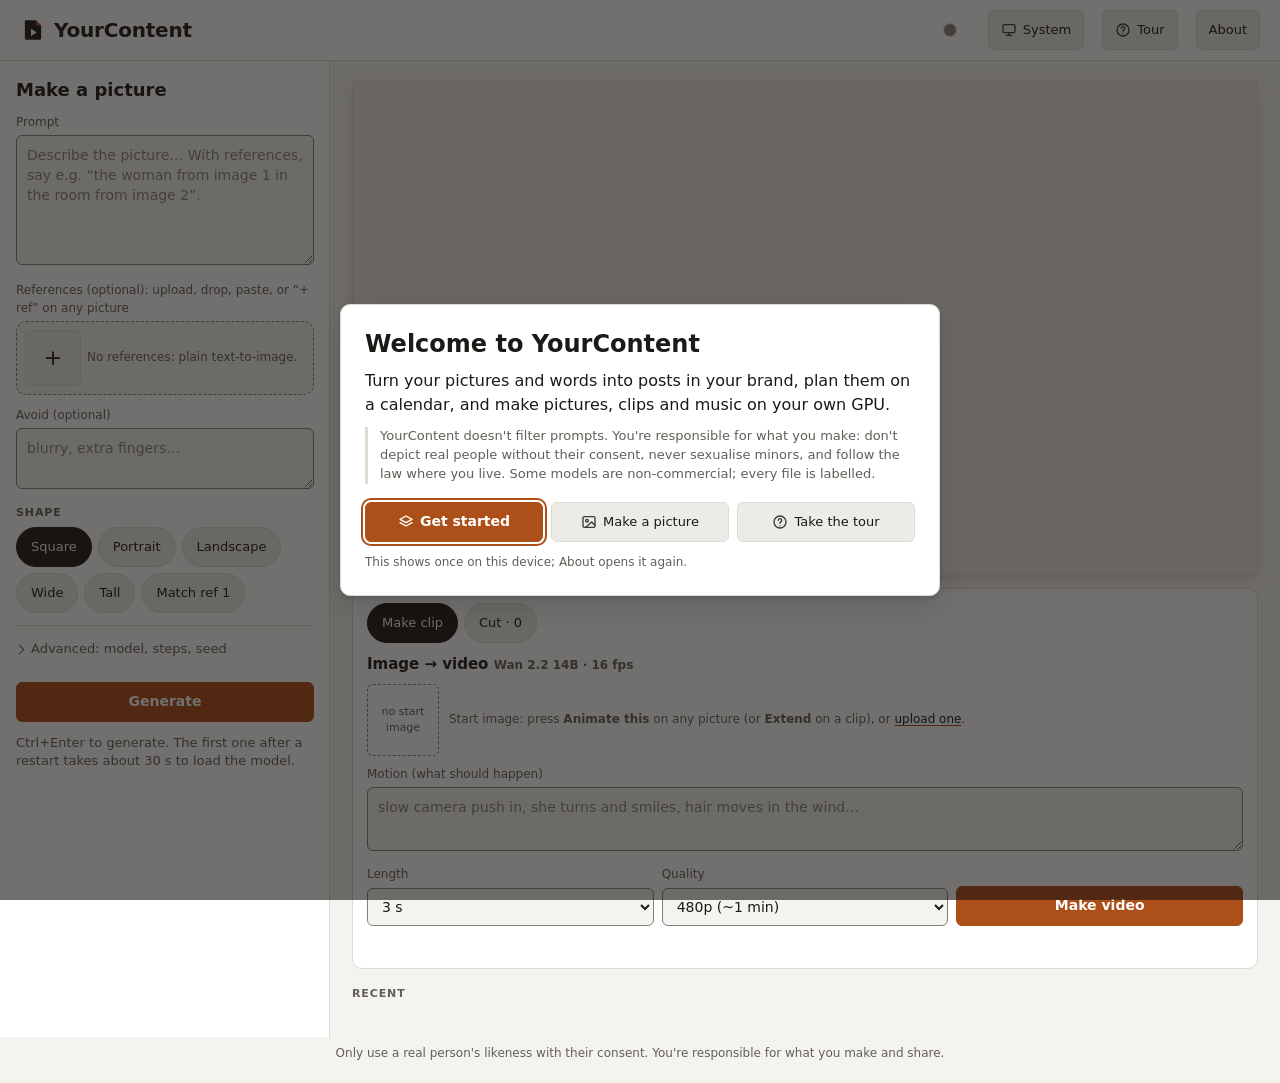
==== static/index.html @ d7f9d82c "YourContent: first public release candidate Make pictures, posts, reels and a content plan on your o" ====
<!doctype html>
<html lang="en"><head><meta charset="utf-8"><meta name="viewport" content="width=device-width,initial-scale=1">
<title>YourContent</title>
<link rel="icon" href="/static/favicon.svg" type="image/svg+xml">
<script src="/static/theme.js"></script><link rel="stylesheet" href="/static/tokens.css"><link rel="stylesheet" href="/static/style.css"><!--ext-css--></head>
<body class="tab-picture card-clip">
<header class="top">
  <h1><svg class="brandmark" viewBox="0 0 64 64" aria-hidden="true"><path class="bm-page" d="M12 8h27l13 13v31a4 4 0 0 1-4 4H16a4 4 0 0 1-4-4z"/><path class="bm-fold" d="M39 8v13h13z"/><path class="bm-play" d="M27 29l14 9-14 9z"/></svg>YourContent</h1>
  <nav class="viewnav" id="viewnav" aria-label="Views" hidden></nav>
  <span class="sp"></span>
  <button class="dot" id="dot" type="button" title="Checking ComfyUI…" aria-label="Checking ComfyUI…"></button>
  <button class="ghost hdr-wide" id="themebtn" data-theme-switch type="button" aria-label="Change theme"><svg class="ic" aria-hidden="true"><use href="/static/icons.svg#system"/></svg><span class="lbltext">System</span></button>
  <button class="ghost hdr-wide" id="tourbtn" type="button"><svg class="ic" aria-hidden="true"><use href="/static/icons.svg#help"/></svg>Tour</button>
  <button class="ghost" id="aboutbtn" type="button">About</button>
</header>

<dialog class="welcome" id="notice" aria-labelledby="welcometitle">
  <h2 id="welcometitle">Welcome to YourContent</h2>
  <p class="welcomelead">Turn your pictures and words into posts in your brand, plan them on a calendar, and make
    pictures, clips and music on your own GPU.</p>
  <p class="welcomenote">YourContent doesn't filter prompts. You're responsible for what you make: don't depict real people without their
    consent, never sexualise minors, and follow the law where you live. Some models are non-commercial; every file is
    labelled.</p>
  <div class="welcomebtns">
    <button id="noticeok" type="button"><svg class="ic" aria-hidden="true"><use href="/static/icons.svg#layers"/></svg><span id="noticeoktext">Make a post</span></button>
    <button class="ghost" id="noticemake" type="button"><svg class="ic" aria-hidden="true"><use href="/static/icons.svg#image"/></svg>Make a picture</button>
    <button class="ghost" id="noticetour" type="button"><svg class="ic" aria-hidden="true"><use href="/static/icons.svg#help"/></svg>Take the tour</button>
  </div>
  <p class="hint">This shows once on this device; About opens it again.</p>
</dialog>

<form class="bar login" id="login" hidden>
  <label for="token">This YourContent needs its access token.</label>
  <input id="token" type="password" autocomplete="current-password">
  <button type="submit">Sign in</button>
  <span class="status" id="loginstatus" role="status"></span>
</form>

<main id="main">
<div class="col colL">
  <section class="side" id="pane-picture" aria-label="Picture">
    <h2 class="sidehead">Make a picture</h2>
    <div><label for="prompt">Prompt</label><textarea id="prompt" placeholder="Describe the picture… With references, say e.g. “the woman from image 1 in the room from image 2”."></textarea></div>
    <div><span class="label">References (optional): upload, drop, paste, or “+ ref” on any picture</span>
      <div class="refs" id="refs"></div><input type="file" id="file" accept="image/png,image/jpeg,image/webp" multiple hidden></div>
    <div><label for="negative">Avoid (optional)</label><textarea id="negative" placeholder="blurry, extra fingers…"></textarea></div>
    <div><span class="lbl" id="sizelbl">Shape</span><div class="chips" id="sizechips" role="group" aria-labelledby="sizelbl"></div>
      <select id="size" hidden>
      <option value="square">Square</option><option value="portrait">Portrait</option><option value="landscape">Landscape</option>
      <option value="wide">Wide</option><option value="tall">Tall</option><option value="match">Match ref 1</option></select></div>
    <details class="adv"><summary>Advanced: model, steps, seed</summary>
      <div class="advbody">
        <div><span class="lbl" id="modellbl">Model</span><div class="chips" id="modelchips" role="group" aria-labelledby="modellbl"></div>
          <select id="model" hidden></select></div>
        <div><span class="lbl" id="seedlbl">Seed</span><div class="chips" id="seedchips" role="group" aria-labelledby="seedlbl"></div>
          <input id="seed" placeholder="a whole number" inputmode="numeric" aria-labelledby="seedlbl" hidden></div>
        <div><label for="steps">Steps</label><input id="steps" type="number" min="4" max="60" value="30" inputmode="numeric"></div>
      </div>
    </details>
    <button id="go" type="button">Generate</button>
    <div id="status" class="status" role="status">Ctrl+Enter to generate. The first one after a restart takes about 30 s to load the model.</div>
  </section>
</div>

<div class="col colR">
  <div class="stage" id="stage"><div class="empty">Your picture shows up here.</div></div>
  <div class="tools" id="tools" hidden>
    <a class="btn ghost" id="dl" href="#"><svg class="ic" aria-hidden="true"><use href="/static/icons.svg#download"/></svg>Download</a>
    <button class="ghost sec" id="useref" type="button"><svg class="ic" aria-hidden="true"><use href="/static/icons.svg#plus"/></svg>Use as reference</button>
    <button class="ghost" id="tovideo" type="button"><svg class="ic" aria-hidden="true"><use href="/static/icons.svg#film"/></svg>Animate this</button>
    <button class="ghost" id="extend" type="button"><svg class="ic" aria-hidden="true"><use href="/static/icons.svg#forward"/></svg>Extend</button>
    <button class="ghost" id="tocut" type="button"><svg class="ic" aria-hidden="true"><use href="/static/icons.svg#cut"/></svg>Add to cut</button>
    <button class="ghost sec" id="info" type="button" title="Details and licence" aria-label="Details and licence">ⓘ</button>
    <span class="sp"></span>
    <button class="ghost danger sec" id="del" type="button"><svg class="ic" aria-hidden="true"><use href="/static/icons.svg#trash"/></svg>Delete forever</button>
    <button class="ghost more" id="toolsmore" type="button" aria-label="More actions" aria-expanded="false">⋯</button>
  </div>
  <div class="status tstatus" id="tstatus" role="status"></div>

  <nav class="ptabs" id="ptabs" aria-label="Sections">
    <button type="button" data-tab="picture">Picture</button>
    <button type="button" data-tab="clip">Clip</button>
    <button type="button" data-tab="cut" id="ptabcut">Cut</button>
  </nav>

  <div class="panel card" id="card">
    <div class="ctabs" role="tablist">
      <button type="button" role="tab" data-tab="clip">Make clip</button>
      <button type="button" role="tab" data-tab="cut" id="ctabcut">Cut</button>
    </div>

    <section class="pane" id="pane-clip" aria-label="Make clip">
      <h2>Image → video <span class="hint">Wan 2.2 14B · 16 fps</span></h2>
      <div class="vstart"><div id="vthumb"><div class="none">no start<br>image</div></div>
        <div class="hint" id="vhint">Start image: press <b>Animate this</b> on any picture (or <b>Extend</b> on a clip), or
          <a href="#" id="vupload" class="accent">upload one</a>.<input type="file" id="vfile" accept="image/png,image/jpeg,image/webp" hidden></div></div>
      <div><label for="vprompt">Motion (what should happen)</label><textarea id="vprompt" placeholder="slow camera push in, she turns and smiles, hair moves in the wind…"></textarea></div>
      <div class="vgrid">
        <div><label for="vsecs">Length</label><select id="vsecs"><option value="3">3 s</option><option value="5">5 s</option></select></div>
        <div><label for="vq">Quality</label><select id="vq"><option value="480p">480p (~1 min)</option><option value="720p">720p (slower)</option></select></div>
        <button id="vgo" type="button">Make video</button>
      </div>
      <div id="vstatus" class="status" role="status"></div>
    </section>

    <section class="pane" id="pane-cut" aria-label="Cut">
      <div class="prow">
        <input id="pname" maxlength="80" aria-label="Cut name" placeholder="Untitled cut">
        <button class="ghost tiny" id="pmenubtn" type="button" aria-label="Cuts menu" aria-expanded="false">▾</button>
        <span class="hint" id="psave"></span>
        <button class="link" id="preload" type="button" hidden>Reload newer</button>
        <button class="link" id="pretry" type="button" hidden>Retry</button>
        <span class="sp"></span>
        <b id="ptotal"></b>
      </div>
      <div class="menu" id="pmenu" hidden>
        <div id="plist"></div>
        <button class="ghost" id="pnew" type="button">New cut</button>
        <button class="ghost danger" id="pdel" type="button">Delete cut</button>
      </div>

      <div class="cutstrip" id="cutstrip" aria-label="Cut items"></div>
      <div class="hint" id="cutempty">Pick something in Recent and press <b>Add to cut</b>, or drag it here.</div>

      <div class="editor" id="editor" hidden>
        <div id="eclip">
          <div class="erow"><label for="ein">In</label><input id="ein" type="range" min="0" max="1" step="1" value="0"></div>
          <div class="erow"><label for="eout">Out</label><input id="eout" type="range" min="1" max="2" step="1" value="2"></div>
          <div class="readout" id="ereadout"></div>
          <div class="hint" id="esound" hidden>Clip sound is not used.</div>
        </div>
        <div id="estill" class="erow"><label for="edur">Show for</label><input id="edur" type="number" min="0.5" max="30" step="0.5" value="2.5" inputmode="decimal"><span>s</span></div>
        <div class="hint" id="emissing" hidden>This file is gone. The cut shows black for the same length.</div>
        <div class="ebtns">
          <button class="ghost" id="eleft" type="button" aria-label="Move earlier">◀</button>
          <button class="ghost" id="eright" type="button" aria-label="Move later">▶</button>
          <span class="sp"></span>
          <button class="ghost danger" id="eremove" type="button">Remove</button>
        </div>
      </div>

      <div class="music">
        <div class="mrow"><label for="msel">Music</label><select id="msel"></select>
          <input type="file" id="mfile" accept="audio/mpeg,audio/wav,audio/x-wav,audio/mp4,audio/x-m4a,.mp3,.wav,.m4a" hidden></div>
        <details id="madjust" hidden><summary>Adjust</summary>
          <div class="grid2">
            <div><label for="mvol">Volume <output id="mvolout">100%</output></label><input id="mvol" type="range" min="5" max="100" step="5" value="100">
              <span class="hint">100% = standard loudness</span></div>
            <div><label for="moff">Start (s)</label><input id="moff" type="number" min="-600" max="600" step="0.5" value="0" inputmode="decimal">
              <span class="hint">+5 skips the intro, −2 starts the song 2 s in</span></div>
            <div><label for="mfin">Fade in (s)</label><input id="mfin" type="number" min="0" max="10" step="0.5" value="0.5" inputmode="decimal"></div>
            <div><label for="mfout">Fade out (s)</label><input id="mfout" type="number" min="0" max="10" step="0.5" value="1.5" inputmode="decimal"></div>
          </div>
        </details>
        <div class="mmake" id="mmake" hidden>
          <div><label for="mtags">Style</label><input id="mtags" maxlength="1000" placeholder="warm lo-fi hip hop, mellow piano"></div>
          <details><summary>Lyrics (optional)</summary>
            <textarea id="mlyrics" maxlength="4000" placeholder="Leave empty for an instrumental."></textarea></details>
          <div class="grid2">
            <div><label for="mbpm">BPM</label><input id="mbpm" type="number" min="10" max="300" value="120" inputmode="numeric"></div>
            <div><label for="msecs">Length (s)</label><input id="msecs" type="number" min="5" max="240" step="1" inputmode="decimal"></div>
          </div>
          <div class="ebtns"><button id="mgo" type="button">Make music</button><button class="ghost" id="mclose" type="button">Close</button></div>
          <div class="hint" id="mreason"></div>
        </div>
        <div class="hint" id="mlonger" hidden><span id="mlongertext"></span> · <button class="link" id="mlongerbtn" type="button">Make a longer one</button></div>
        <div id="mstatus" class="status" role="status"></div>
      </div>

      <div class="xrow">
        <select id="xshape" aria-label="Shape"></select>
        <button class="ghost" id="xpreview" type="button"><svg class="ic" aria-hidden="true"><use href="/static/icons.svg#play"/></svg>Preview</button>
        <button id="xexport" type="button">Export</button>
      </div>
      <details id="xmore"><summary>More</summary>
        <div class="grid3">
          <div><label for="xfit">Fit</label><select id="xfit"><option value="auto">Auto</option><option value="fill">Fill &amp; crop</option><option value="blur">Blurred background</option></select></div>
          <div><label for="xfps">FPS</label><select id="xfps"><option value="24">24</option><option value="30">30</option></select>
            <span class="hint">24 is smoother for Wan clips</span></div>
          <div><label for="xfade">Crossfade length</label><select id="xfade"><option value="0.25">0.25 s</option><option value="0.5">0.5 s</option><option value="1">1 s</option></select></div>
        </div>
      </details>
      <div class="lic" id="xlic" hidden><span id="xlictext"></span> <button class="ghost tiny" id="xlici" type="button" aria-label="Why">ⓘ</button></div>
      <div class="warn" id="xwarn" hidden></div>
      <div id="xstatus" class="status" role="status"></div>
    </section>
  </div>
  <section class="recentbox" id="recentbox" aria-label="Recent">
    <span class="lbl">Recent</span><div class="strip" id="strip"></div>
  </section>
</div>
</main>

<section class="view vfull" id="view-posts" aria-label="Posts" hidden><h2 class="sr">Posts</h2><div data-mod="MediaLabPosts"></div>
  <div class="vpanel vcraft" data-mlp-canvas><h3>Photo and video recipes</h3><div data-mod="MediaLabCraft"></div></div>
</section>
<section class="view" id="view-calendar" aria-label="Calendar" hidden><h2>Calendar</h2><div class="viewbody"></div></section>
<section class="view" id="view-connect" aria-label="Connect" hidden><h2>Connect</h2>
  <div class="vpanels">
    <div class="vpanel"><div data-mod="MediaLabGoogle"></div></div>
    <div class="vpanel"><h3>Your AI agent</h3><div data-mod="MediaLabAgents"></div></div>
  </div>
</section>

<footer class="foot">Only use a real person's likeness with their consent. You're responsible for what you make and share.</footer>

<dialog id="about">
  <h2>About YourContent</h2>
  <p>YourContent doesn't filter prompts. You're responsible for what you make: don't depict real people without their
    consent, never sexualise minors, and follow the law where you live. Some models are non-commercial; every file is
    labelled.</p>
  <table class="lictable">
    <thead><tr><th>Part</th><th>Licence</th></tr></thead>
    <tbody>
      <tr><td>YourContent</td><td>PolyForm Small Business 1.0.0: free for people and companies under 100 staff and $1M revenue</td></tr>
      <tr><td>Qwen-Image 2.1 (pictures)</td><td>Non-commercial research</td></tr>
      <tr><td>Wan 2.2, lightx2v, umt5 (clips)</td><td>Apache-2.0</td></tr>
      <tr><td>ACE-Step 1.5 (music)</td><td>Apache-2.0 / MIT, outputs commercial OK</td></tr>
    </tbody>
  </table>
  <h3>Status</h3>
  <ul class="feat" id="feat"></ul>
  <p class="hint" id="version"></p>
  <div class="ebtns"><button class="ghost" id="recheck" type="button">Check again</button>
    <button class="ghost" id="welcomeagain" type="button">Welcome screen</button>
    <button class="ghost" id="abouttour" type="button"><svg class="ic" aria-hidden="true"><use href="/static/icons.svg#help"/></svg>Tour</button>
    <button class="ghost" data-theme-switch type="button" aria-label="Change theme"><svg class="ic" aria-hidden="true"><use href="/static/icons.svg#system"/></svg><span class="lbltext">System</span></button>
    <span class="sp"></span>
    <button id="aboutclose" type="button">Close</button></div>
</dialog>

<dialog id="infodlg">
  <h2 id="infotitle">Details</h2>
  <div id="infobody"></div>
  <div class="ebtns"><span class="sp"></span><button id="infoclose" type="button">Close</button></div>
</dialog>

<dialog id="picker">
  <h2>Add to the cut</h2>
  <div class="strip pick" id="pickstrip"></div>
  <div class="ebtns">
    <button class="ghost" id="pickup" type="button">Upload…</button>
    <input type="file" id="pickfile" accept="image/png,image/jpeg,image/webp,video/mp4,video/quicktime,video/webm" hidden>
    <span class="sp"></span><button id="pickclose" type="button">Close</button></div>
  <div class="status" id="pickstatus" role="status"></div>
</dialog>

<script src="/static/app.js"></script><!--ext-js--></body></html>
---- static/tokens.css ----
/* Design tokens, loaded before every other stylesheet. Light warm paper first; the system dark setting switches to
   the dark set, and <html data-theme="light|dark"> overrides the system either way. Every text pair is at least
   4.5:1 and every control edge (--edge) at least 3:1 against the surfaces it sits on, in both themes.
   The accent is for the primary action and focus only; a chosen chip is shown inverted (--text on --bg). */
@font-face{font-family:"Inter";font-style:normal;font-weight:100 900;font-display:swap;src:url(/static/fonts/Inter_opsz_wght.ttf) format("truetype")}
@font-face{font-family:"Space Grotesk";font-style:normal;font-weight:300 700;font-display:swap;src:url(/static/fonts/SpaceGrotesk_wght.ttf) format("truetype")}
@font-face{font-family:"JetBrains Mono";font-style:normal;font-weight:100 800;font-display:swap;src:url(/static/fonts/JetBrainsMono_wght.ttf) format("truetype")}

:root{
  color-scheme:light;
  --bg:#f4f3ef;--panel:#ffffff;--chip:#ecebe6;--line:#dedbd3;--edge:#857f75;
  --text:#1b1a17;--dim:#625f58;
  --accent:#ad4f19;--on-accent:#ffffff;--accent-soft:#f6e6da;
  --ok:#1f7a45;--warn:#9a5b00;--amber:#9a5b00;--danger:#b42318;
  --hover:#e4e2db;--sunk:#e9e7e1;--scrim:rgba(20,18,15,.6);--zoom:rgba(10,10,10,.85);
  --badge:rgba(0,0,0,.72);--on-badge:#ffffff;
  --shadow:0 1px 2px rgba(0,0,0,.08),0 6px 18px rgba(0,0,0,.08);
  --shadow-lift:0 2px 4px rgba(0,0,0,.1),0 10px 26px rgba(0,0,0,.12);
  --font-ui:"Inter",system-ui,-apple-system,"Segoe UI",sans-serif;
  --font-head:"Space Grotesk","Inter",system-ui,sans-serif;
  --font-mono:"JetBrains Mono",ui-monospace,monospace;
  --r-chip:999px;--r-input:6px;--r-card:4px;--r-panel:10px;
  --side:330px;--tap:40px;--ease:.18s ease;
  --st-idea:#6f6b63;--st-draft:#2f6db3;--st-ready:#9a5b00;--st-posted:#1f7a45;--st-skipped:#9a968d;
}
@media (prefers-color-scheme:dark){
  :root:not([data-theme="light"]){
    color-scheme:dark;
    --bg:#121313;--panel:#1a1b1c;--chip:#24262a;--line:#2c2e30;--edge:#74777c;
    --text:#ecebe7;--dim:#a3a29c;
    --accent:#e8b14a;--on-accent:#111111;--accent-soft:#3a2f1a;
    --ok:#5fcf80;--warn:#f0b35a;--amber:#f0b35a;--danger:#ff7a7a;
    --hover:#2a2c30;--sunk:#0d0e0e;--scrim:rgba(0,0,0,.7);
    --shadow:0 1px 2px rgba(0,0,0,.4),0 6px 18px rgba(0,0,0,.35);
    --shadow-lift:0 2px 4px rgba(0,0,0,.5),0 10px 26px rgba(0,0,0,.5);
    --st-idea:#9a9993;--st-draft:#6aa6ff;--st-ready:#f0b35a;--st-posted:#5fcf80;--st-skipped:#6b6b70;
  }
}
:root[data-theme="dark"]{
  color-scheme:dark;
  --bg:#121313;--panel:#1a1b1c;--chip:#24262a;--line:#2c2e30;--edge:#74777c;
  --text:#ecebe7;--dim:#a3a29c;
  --accent:#e8b14a;--on-accent:#111111;--accent-soft:#3a2f1a;
  --ok:#5fcf80;--warn:#f0b35a;--amber:#f0b35a;--danger:#ff7a7a;
  --hover:#2a2c30;--sunk:#0d0e0e;--scrim:rgba(0,0,0,.7);
  --shadow:0 1px 2px rgba(0,0,0,.4),0 6px 18px rgba(0,0,0,.35);
  --shadow-lift:0 2px 4px rgba(0,0,0,.5),0 10px 26px rgba(0,0,0,.5);
  --st-idea:#9a9993;--st-draft:#6aa6ff;--st-ready:#f0b35a;--st-posted:#5fcf80;--st-skipped:#6b6b70;
}
/* touch screens and narrow windows: 44 px targets (an iPad is wide but coarse) */
@media (pointer:coarse),(max-width:799px){:root{--tap:44px}}

/* shared pieces every view uses: section labels, chips, the selected chip inverted */
.lbl{font:600 11px/1.3 var(--font-ui);letter-spacing:.08em;text-transform:uppercase;color:var(--dim);margin:0 0 6px;display:block}
.chips{display:flex;flex-wrap:wrap;gap:6px}
.chip{display:inline-flex;align-items:center;gap:6px;min-height:var(--tap);padding:6px 14px;border:1px solid var(--line);border-radius:var(--r-chip);
  background:var(--chip);color:var(--text);font:500 13px/1.2 var(--font-ui);cursor:pointer;white-space:nowrap}
.chip:hover{border-color:var(--edge)}
.chip[aria-pressed="true"],.chip[aria-selected="true"],.chip[aria-current="page"]{background:var(--text);color:var(--bg);border-color:var(--text)}
.chip:disabled{opacity:.5;cursor:not-allowed}
.sw{width:12px;height:12px;border-radius:50%;display:inline-block;flex:none;box-shadow:0 0 0 1px rgba(127,127,127,.45)}
.sr{position:absolute;width:1px;height:1px;overflow:hidden;clip:rect(0 0 0 0);white-space:nowrap}
:focus-visible{outline:2px solid var(--accent);outline-offset:2px}
@media (prefers-reduced-motion:reduce){*,*::before,*::after{transition:none!important;animation:none!important}}
---- static/style.css ----
/* The page. Colours, type and shape come from tokens.css (loaded first); nothing here hard-codes a colour. */
*{box-sizing:border-box}
html{-webkit-text-size-adjust:100%}
body{margin:0;background:var(--bg);color:var(--text);font:14px/1.45 var(--font-ui);overflow-x:hidden}
@media (pointer:coarse){body{font-size:15px}}
[hidden]{display:none!important}
h1{margin:0;font:600 20px/1.2 var(--font-head);letter-spacing:-.01em}
h2{margin:0;font:600 18px/1.25 var(--font-head)}h3{margin:14px 0 6px;font:600 15px/1.3 var(--font-head)}
p{margin:0 0 10px}
textarea,select,input{width:100%;background:var(--bg);color:var(--text);border:1px solid var(--edge);border-radius:var(--r-input);padding:9px 10px;font:inherit;min-width:0}
textarea:focus-visible,select:focus-visible,input:focus-visible{outline:2px solid var(--accent);outline-offset:0;border-color:var(--text)}
input[type=range]{padding:0;border:0;background:transparent;accent-color:var(--accent)}
input[type=checkbox],input[type=radio]{accent-color:var(--text)}
::placeholder{color:var(--dim);opacity:.75}
textarea{resize:vertical}#prompt{min-height:130px}#negative{min-height:48px}#vprompt{min-height:64px}#mlyrics{min-height:70px;margin-top:6px}
label,.label{font-size:12px;color:var(--dim);display:block;margin-bottom:4px}
output{color:var(--text)}
button,.btn{background:var(--accent);color:var(--on-accent);border:1px solid var(--accent);border-radius:var(--r-input);padding:10px 14px;min-height:var(--tap);
  font:600 14px/1.2 var(--font-ui);cursor:pointer;text-decoration:none;text-align:center;display:inline-flex;align-items:center;justify-content:center;gap:6px}
button:disabled{opacity:.5;cursor:not-allowed}
.ghost{background:var(--chip);color:var(--text);border:1px solid var(--line);padding:8px 12px;font-size:13px;font-weight:500}
.ghost:hover{border-color:var(--edge);background:var(--hover)}.danger{color:var(--danger)}.ghost.danger:hover{border-color:var(--danger)}
.tiny{padding:4px 8px;font-size:12px;min-height:30px}
.link{background:none;border:0;padding:0;min-height:0;color:var(--text);font:inherit;font-size:inherit;text-decoration:underline;text-decoration-color:var(--accent);text-underline-offset:2px;cursor:pointer;display:inline}
.sp{flex:1}
.hint{color:var(--dim);font-size:12px}
.accent{color:var(--text);text-decoration-color:var(--accent);text-underline-offset:2px}
a{color:var(--text);text-decoration-color:var(--accent);text-underline-offset:2px}
.status{color:var(--dim);font-size:13px;min-height:1.4em;overflow-wrap:anywhere}.status.err{color:var(--danger)}.status.warn{color:var(--warn)}
.status .link{margin-left:8px}
code{font:12px var(--font-mono)}

/* icons (icons.svg): always beside a text label */
.ic{width:16px;height:16px;flex:none;display:inline-block;vertical-align:-3px}
.ghost .ic{opacity:.85}

/* first-run welcome */
.welcome{width:min(600px,calc(100vw - 32px));padding:24px}
.welcome h2{font-size:24px;margin:0 0 10px}
.welcomelead{font-size:16px;line-height:1.5}
.welcomenote{font-size:13px;color:var(--dim);border-left:3px solid var(--line);padding-left:12px}
.welcomebtns{display:flex;flex-wrap:wrap;gap:8px;margin:18px 0 12px}
.welcomebtns button{flex:1 1 150px}
.welcome .hint{margin:0}

/* header, bars, footer */
.top{display:flex;align-items:center;gap:10px 18px;padding:10px 20px;background:var(--panel);border-bottom:1px solid var(--line);flex-wrap:wrap}
.top h1{white-space:nowrap;display:inline-flex;align-items:center;gap:8px}
/* the logo (brand/build.py draws the masters): page in the text colour, fold in the accent, play cut from the header */
.brandmark{width:26px;height:26px;flex:none}
.brandmark .bm-page{fill:var(--text)}.brandmark .bm-fold{fill:var(--accent)}.brandmark .bm-play{fill:var(--panel)}
.top .ghost{white-space:nowrap}
.dot{width:var(--tap);height:var(--tap);min-height:0;padding:0;background:transparent;border:0;border-radius:50%;display:inline-flex;align-items:center;justify-content:center}
.dot::before{content:"";width:12px;height:12px;border-radius:50%;background:var(--edge);box-shadow:0 0 0 1px var(--line)}
.dot.ok::before{background:var(--ok)}
.bar{display:flex;gap:12px;align-items:center;flex-wrap:wrap;margin:12px 20px 0;padding:12px 14px;border:1px solid var(--line);border-radius:var(--r-panel);background:var(--panel);box-shadow:var(--shadow)}
.bar p{margin:0;flex:1;min-width:220px;font-size:13px}
.login label{margin:0;flex-basis:100%;font-size:13px;color:var(--text)}
.login input{flex:1;min-width:160px;width:auto}
.foot{color:var(--dim);font-size:12px;padding:8px 20px 20px;text-align:center}

/* layout: the controls in a sidebar, the work on the canvas */
main{display:grid;grid-template-columns:var(--side) minmax(0,1fr);align-items:start;
  background:linear-gradient(to right,var(--panel) calc(var(--side) - 1px),var(--line) calc(var(--side) - 1px),var(--line) var(--side),transparent var(--side))}
.col{display:flex;flex-direction:column;gap:12px;min-width:0}
.colL{position:sticky;top:0;max-height:100vh;overflow-y:auto;padding:18px 16px 28px}
.colR{gap:12px;padding:20px 22px 28px}
.side{display:flex;flex-direction:column;gap:12px}
.row{display:grid;grid-template-columns:1fr 1fr 1fr;gap:8px}
.row2{display:grid;grid-template-columns:1fr 1fr;gap:8px}
.grid2{display:grid;grid-template-columns:1fr 1fr;gap:10px}
.grid3{display:grid;grid-template-columns:1fr 1fr 1fr;gap:10px}
.adv{border-top:1px solid var(--line);padding-top:4px}
.advbody{display:flex;flex-direction:column;gap:10px;padding-bottom:4px}

/* references */
.refs{border:1px dashed var(--edge);border-radius:var(--r-panel);padding:8px;display:flex;flex-wrap:wrap;gap:6px;align-items:center;min-height:64px;background:var(--bg)}
.refs.over{border-color:var(--accent);background:var(--accent-soft)}
.ref{position:relative;width:56px;height:56px}
.ref img{width:100%;height:100%;object-fit:cover;border-radius:var(--r-input);border:1px solid var(--line)}
.ref b{position:absolute;left:3px;top:2px;font-size:11px;background:var(--badge);color:var(--on-badge);border-radius:4px;padding:0 4px}
.ref button{position:absolute;right:-6px;top:-6px;width:22px;height:22px;min-height:0;padding:0;border-radius:50%;font-size:12px;line-height:22px;background:var(--badge);color:var(--on-badge);border:0}
.refs .add{width:56px;height:56px;padding:0;font-size:22px}
.refs .tip{color:var(--dim);font-size:12px;flex:1;min-width:120px}

/* stage + tools */
.stage{background:var(--sunk);border:1px solid var(--line);border-radius:var(--r-card);box-shadow:var(--shadow);display:flex;align-items:center;justify-content:center;min-height:55vh;overflow:hidden;position:relative}
.stage img,.stage video{max-width:100%;max-height:calc(100vh - 320px);min-height:200px;display:block}
.stage .empty{color:var(--dim);padding:20px;text-align:center}
.stage .tag{position:absolute;left:10px;top:8px;font-size:12px;background:var(--badge);border-radius:var(--r-input);padding:2px 8px;color:var(--on-badge)}
.tools{display:flex;gap:8px;flex-wrap:wrap;align-items:center}
.tools .more{display:none}

/* card + tabs */
.panel{background:var(--panel);border:1px solid var(--line);border-radius:var(--r-panel);padding:14px;display:flex;flex-direction:column;gap:10px;min-width:0}
.ctabs{display:flex;gap:6px;margin:0 0 2px}
.ctabs button,.ptabs button{background:var(--chip);color:var(--text);border:1px solid var(--line);border-radius:var(--r-chip);padding:6px 14px;font-size:13px;font-weight:500}
.ctabs button.on,.ptabs button.on{background:var(--text);color:var(--bg);border-color:var(--text)}
.ctabs button.over,.ptabs button.over{border-color:var(--accent)}
.ptabs{display:none}
.pane{display:flex;flex-direction:column;gap:10px;min-width:0}
.pane h2{font-size:15px}
body.card-clip #pane-cut,body.card-cut #pane-clip{display:none}

/* make clip */
.vstart{display:flex;gap:10px;align-items:center}
.vstart img{width:72px;height:72px;object-fit:cover;border-radius:var(--r-input);border:1px solid var(--line);display:block}
.vstart .none{width:72px;height:72px;border:1px dashed var(--edge);border-radius:var(--r-input);display:flex;align-items:center;justify-content:center;color:var(--dim);font-size:11px;text-align:center}
.vgrid{display:grid;grid-template-columns:1fr 1fr 1fr;gap:8px;align-items:end}

/* recent: a card grid with each file's licence on it */
.recentbox{display:flex;flex-direction:column;gap:2px;margin-top:6px}
.strip{display:grid;grid-template-columns:repeat(auto-fill,minmax(104px,1fr));gap:10px}
.thumb{position:relative;min-width:0}
.thumb img,.thumb .vid{width:100%;aspect-ratio:1;object-fit:cover;border-radius:var(--r-card);cursor:pointer;border:2px solid transparent;display:block;background:var(--sunk);box-shadow:var(--shadow);transition:box-shadow var(--ease)}
.thumb img:hover,.thumb .vid:hover{box-shadow:var(--shadow-lift)}
.thumb.on img,.thumb.on .vid{border-color:var(--text)}
.thumb .play{position:absolute;left:5px;top:5px;font-size:11px;background:var(--badge);color:var(--on-badge);border-radius:4px;padding:0 5px;pointer-events:none}
.thumb .nc{position:absolute;right:5px;top:5px;font-size:10px;font-weight:700;line-height:1;padding:3px 6px;border-radius:var(--r-chip);background:var(--badge);color:var(--on-badge);pointer-events:none;letter-spacing:.04em}
.thumb button{position:absolute;right:5px;bottom:5px;min-height:0;padding:2px 7px;font-size:11px;border-radius:var(--r-chip);background:var(--badge);color:var(--on-badge);border:0;opacity:0}
.thumb:hover button,.thumb:focus-within button{opacity:1}@media(hover:none){.thumb button{opacity:1}}
.strip .none{color:var(--dim);font-size:13px;grid-column:1/-1}

/* cut */
.prow{display:flex;align-items:center;gap:8px;flex-wrap:wrap}
.prow input{flex:1 1 140px;width:auto;padding:6px 10px}
.prow b{font-variant-numeric:tabular-nums}
.menu{border:1px solid var(--line);border-radius:var(--r-panel);padding:8px;display:flex;flex-direction:column;gap:6px;background:var(--bg)}
.menu #plist{display:flex;flex-direction:column;gap:4px;max-height:220px;overflow-y:auto}
.menu #plist button{justify-content:flex-start;overflow:hidden;text-overflow:ellipsis;white-space:nowrap}
.menu #plist button.on{background:var(--text);color:var(--bg);border-color:var(--text)}
.cutstrip{display:flex;align-items:stretch;gap:4px;overflow-x:auto;overflow-y:hidden;padding:4px 2px 8px;position:relative;touch-action:pan-x pan-y;min-height:92px;-webkit-overflow-scrolling:touch}
.cutstrip.over{outline:1px dashed var(--accent);outline-offset:2px;border-radius:var(--r-input)}
.ccard{flex:0 0 72px;width:72px;height:84px;min-height:0;position:relative;border:1px solid var(--line);border-radius:var(--r-input);overflow:hidden;background:var(--sunk);cursor:grab;user-select:none;-webkit-user-select:none;-webkit-touch-callout:none;padding:0;color:var(--text)}
.ccard img{width:100%;height:100%;object-fit:cover;display:block;pointer-events:none}
.ccard .len{position:absolute;left:0;right:0;bottom:0;font-size:11px;background:var(--badge);color:var(--on-badge);padding:1px 4px;text-align:left;font-variant-numeric:tabular-nums}
.ccard .badge{position:absolute;left:4px;top:3px;font-size:11px;background:var(--badge);color:var(--on-badge);border-radius:4px;padding:0 4px}
.ccard.sel{border-color:var(--text);box-shadow:0 0 0 1px var(--text)}
.ccard.dragging{opacity:.4}
.ccard.missing{background:var(--sunk);display:flex;align-items:center;justify-content:center;color:var(--dim);font-size:12px}
.ccard .x{position:absolute;right:2px;top:2px;width:22px;height:22px;min-height:0;padding:0;border-radius:50%;background:var(--badge);color:var(--on-badge);border:0;font-size:12px;line-height:22px}
.ccard.add{background:transparent;border-style:dashed;border-color:var(--edge);font-size:24px;color:var(--dim);display:flex;align-items:center;justify-content:center;cursor:pointer}
.joint{flex:0 0 28px;width:28px;padding:0;align-self:center;height:44px;min-height:0;background:transparent;border:1px solid var(--line);border-radius:var(--r-input);color:var(--text);font-size:16px;font-weight:500}
.joint.fade{color:var(--text);border-color:var(--accent);background:var(--accent-soft)}
.joint.clamped{color:var(--dim);border-style:dashed}
.caret{position:absolute;top:4px;bottom:8px;width:3px;margin-left:-2px;background:var(--accent);border-radius:2px;pointer-events:none}
.editor{border:1px solid var(--line);border-radius:var(--r-panel);padding:10px;display:flex;flex-direction:column;gap:8px}
.erow{display:flex;align-items:center;gap:10px}
.erow label{margin:0;flex:0 0 auto;min-width:36px}
.erow input[type=number]{width:90px}
.readout{font-size:13px;font-variant-numeric:tabular-nums}
.ebtns{display:flex;gap:8px;align-items:center;flex-wrap:wrap}
.music{display:flex;flex-direction:column;gap:8px;border-top:1px solid var(--line);padding-top:10px}
.mrow{display:flex;align-items:center;gap:10px}
.mrow label{margin:0;flex:0 0 auto}
.mmake{display:flex;flex-direction:column;gap:8px;border:1px solid var(--line);border-radius:var(--r-panel);padding:10px}
details>summary{cursor:pointer;color:var(--dim);font-size:13px;padding:4px 0;min-height:var(--tap);display:flex;align-items:center;gap:8px;list-style:none}
details>summary::-webkit-details-marker{display:none}
details>summary::before{content:"";width:6px;height:6px;border-right:1.5px solid currentColor;border-bottom:1.5px solid currentColor;transform:rotate(-45deg);transition:transform var(--ease);flex:none}
details[open]>summary::before{transform:rotate(45deg)}
details[open]>summary{margin-bottom:6px}
.xrow{display:flex;gap:8px;align-items:center;border-top:1px solid var(--line);padding-top:10px}
.xrow select{flex:1;min-width:0}
.lic{font-size:13px;color:var(--warn);display:flex;align-items:center;gap:6px;flex-wrap:wrap}
.warn{font-size:13px;color:var(--warn);overflow-wrap:anywhere}

/* dialogs */
dialog{background:var(--panel);color:var(--text);border:1px solid var(--line);border-radius:var(--r-panel);padding:18px;width:min(560px,calc(100vw - 32px));max-height:calc(100vh - 48px);overflow:auto;box-shadow:var(--shadow-lift)}
dialog::backdrop{background:var(--scrim)}
dialog h2{margin-bottom:10px;font-size:18px}
dialog p{font-size:14px}
.lictable{width:100%;border-collapse:collapse;font-size:13px;margin:6px 0}
.lictable th,.lictable td{text-align:left;padding:6px 4px;border-bottom:1px solid var(--line);vertical-align:top}
.lictable th{color:var(--dim);font-weight:500}
.feat{margin:0 0 8px;padding-left:18px;font-size:13px}
.feat .bad{color:var(--warn)}
.kv{display:grid;grid-template-columns:auto 1fr;gap:4px 12px;font-size:13px;margin:0 0 10px}
.kv dt{color:var(--dim)}.kv dd{margin:0;overflow-wrap:anywhere}
.why{margin:0 0 10px;padding-left:18px;font-size:13px}
.pick{max-height:50vh;overflow-y:auto;margin-bottom:10px}

/* touch: 44 px targets on any coarse pointer (an iPad is wide) and on narrow windows */
@media (pointer:coarse),(max-width:799px){
  .dot{width:44px;height:44px}
  button,.btn,select,input:not([type=range]){min-height:44px}
  input[type=range]{min-height:36px}
  .ghost{padding:10px 12px}
  .tiny{min-height:44px;min-width:44px}
  .link{min-height:0}
  .ccard,.ccard .x,.ref button,.thumb button{min-height:0}
  /* small glyphs, 44 px hit areas (§10 Phone) */
  .ccard .x::after,.ref button::after,.thumb button::after{content:"";position:absolute;inset:-11px}
  .ccard .x::after{inset:-2px -2px -20px -20px}  /* the card clips its overflow: grow inward to 44 x 44 */
  .thumb button::after{inset:-11px -9px -9px -8px}  /* 37 px tall: any taller would cover a 64 px thumb's centre */
  .joint{flex-basis:36px;width:36px;min-height:44px}
}

/* phone */
@media(max-width:799px){
  .top{padding:8px 16px;gap:4px 10px}
  .top h1{font-size:18px;flex:1 1 auto}
  .top .sp{display:none}
  .top .ghost{padding:8px 10px}
  .bar{margin:10px 16px 0}
  main{display:flex;flex-direction:column;align-items:stretch;gap:10px;padding:12px 16px;background:none}
  .xrow{flex-wrap:wrap}
  .xrow select{flex:1 1 100%}
  .xrow button{flex:1}
  .col{display:contents}
  .stage{order:1;min-height:30vh;max-height:45vh}
  .stage img,.stage video{max-height:45vh;min-height:120px}
  .tools,.tstatus{order:2}
  .ptabs{order:3;display:flex;gap:6px}
  .ptabs button{flex:1;white-space:nowrap}
  #pane-picture{order:4}
  .card{order:5}
  .recentbox{order:6;display:flex;flex-direction:column;gap:6px}
  .strip{grid-template-columns:repeat(auto-fill,minmax(64px,1fr));gap:6px}
  .ctabs{display:none}
  body:not(.tab-picture) #pane-picture{display:none}
  body.tab-picture .card{display:none}
  .tools .more{display:inline-flex}
  .tools:not(.open) .sec{display:none}
  .tools .sp{display:none}
  .row{grid-template-columns:1fr 1fr}
  .row>div:first-child{grid-column:1/-1}
  .vgrid{grid-template-columns:1fr 1fr}
  .vgrid button{grid-column:1/-1}
  .grid3{grid-template-columns:1fr}
  .foot{padding:8px 16px 16px}
}
@media(max-width:599px){.top .hdr-wide{display:none}}  /* theme and tour move into About on a phone */
.tstatus:empty{display:none}
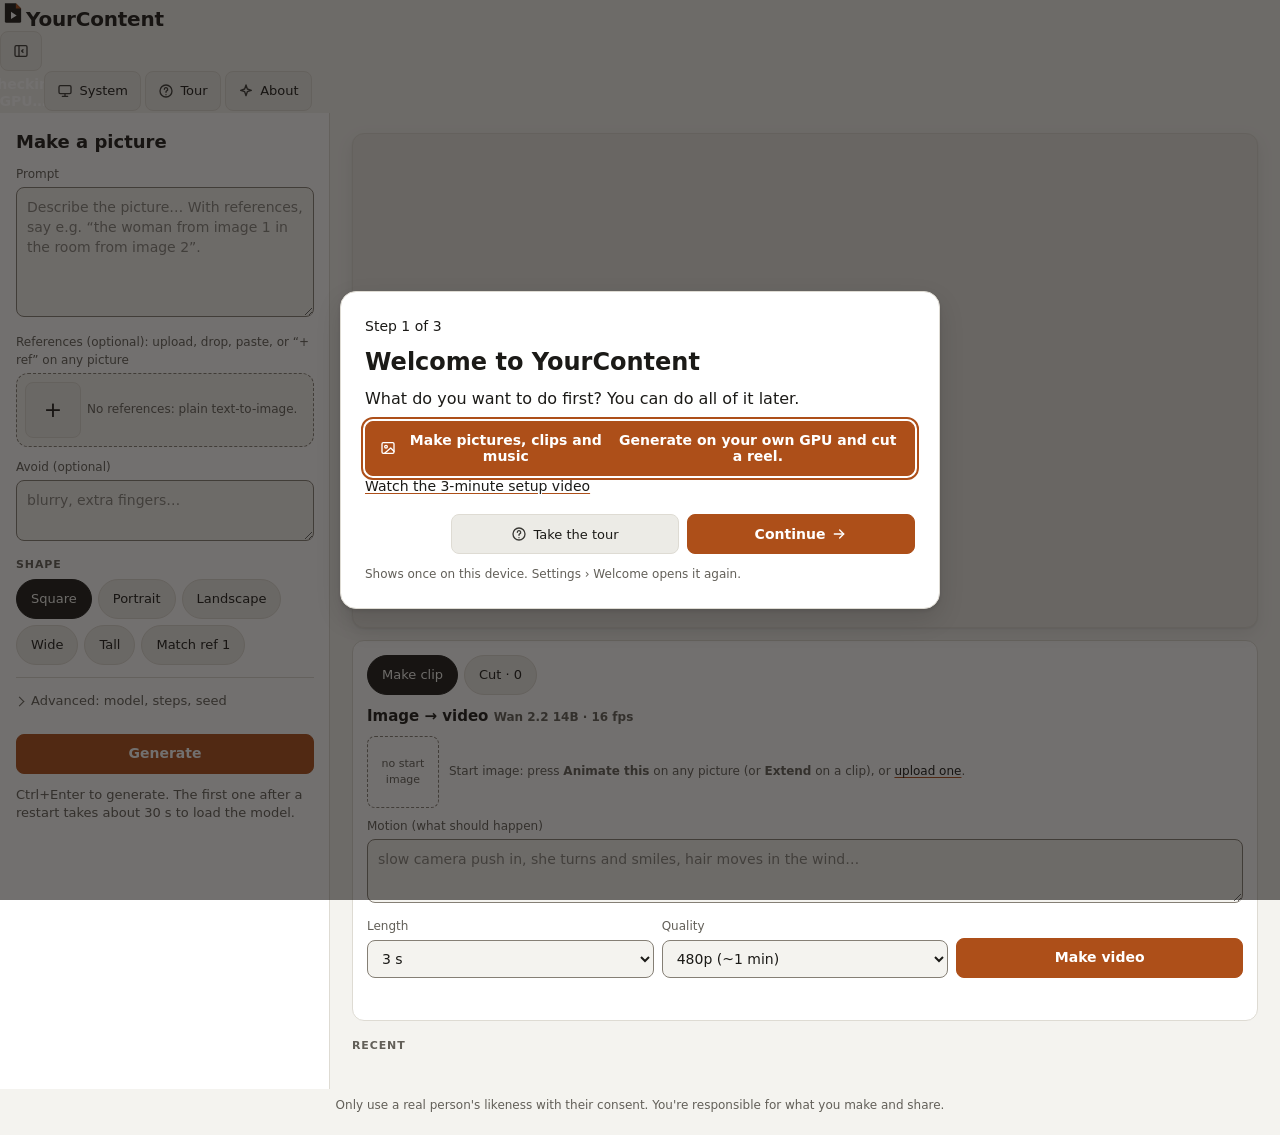
==== commit 16bdf431: "YourContent: setup video, clean install steps, AI setup prompt, launch UI - README: the setup video " ====
--- a/static/index.html
+++ b/static/index.html
@@ -4,38 +4,55 @@
 <link rel="icon" href="/static/favicon.svg" type="image/svg+xml">
 <script src="/static/theme.js"></script><link rel="stylesheet" href="/static/tokens.css"><link rel="stylesheet" href="/static/style.css"><!--ext-css--></head>
 <body class="tab-picture card-clip">
-<header class="top">
-  <h1><svg class="brandmark" viewBox="0 0 64 64" aria-hidden="true"><path class="bm-page" d="M12 8h27l13 13v31a4 4 0 0 1-4 4H16a4 4 0 0 1-4-4z"/><path class="bm-fold" d="M39 8v13h13z"/><path class="bm-play" d="M27 29l14 9-14 9z"/></svg>YourContent</h1>
+<aside class="sidenav" id="sidenav" aria-label="YourContent">
+  <div class="sidehead">
+    <h1><svg class="brandmark" viewBox="0 0 64 64" aria-hidden="true"><path class="bm-page" d="M12 8h27l13 13v31a4 4 0 0 1-4 4H16a4 4 0 0 1-4-4z"/><path class="bm-fold" d="M39 8v13h13z"/><path class="bm-play" d="M27 29l14 9-14 9z"/></svg>YourContent</h1>
+    <button class="ghost iconbtn collapse" id="collapsebtn" type="button" aria-label="Collapse sidebar" aria-expanded="true"><svg class="ic" aria-hidden="true"><use href="/static/icons.svg#collapse"/></svg></button>
+  </div>
   <nav class="viewnav" id="viewnav" aria-label="Views" hidden></nav>
   <span class="sp"></span>
-  <button class="dot" id="dot" type="button" title="Checking ComfyUI…" aria-label="Checking ComfyUI…"></button>
-  <button class="ghost hdr-wide" id="themebtn" data-theme-switch type="button" aria-label="Change theme"><svg class="ic" aria-hidden="true"><use href="/static/icons.svg#system"/></svg><span class="lbltext">System</span></button>
-  <button class="ghost hdr-wide" id="tourbtn" type="button"><svg class="ic" aria-hidden="true"><use href="/static/icons.svg#help"/></svg>Tour</button>
-  <button class="ghost" id="aboutbtn" type="button">About</button>
-</header>
+  <div class="sidefoot">
+    <button class="dot" id="dot" type="button" title="Checking ComfyUI…" aria-label="Checking ComfyUI…"><span class="dotlabel" id="dotlabel">Checking GPU…</span></button>
+    <button class="ghost sideb" id="themebtn" data-theme-switch type="button" aria-label="Change theme"><svg class="ic" aria-hidden="true"><use href="/static/icons.svg#system"/></svg><span class="lbltext">System</span></button>
+    <button class="ghost sideb" id="tourbtn" type="button"><svg class="ic" aria-hidden="true"><use href="/static/icons.svg#help"/></svg><span class="sidelbl">Tour</span></button>
+    <button class="ghost sideb" id="aboutbtn" type="button"><svg class="ic" aria-hidden="true"><use href="/static/icons.svg#sparkle"/></svg><span class="sidelbl">About</span></button>
+  </div>
+</aside>
+<div class="shell" id="shell">
 
 <dialog class="welcome" id="notice" aria-labelledby="welcometitle">
-  <h2 id="welcometitle">Welcome to YourContent</h2>
-  <p class="welcomelead">Turn your pictures and words into posts in your brand, plan them on a calendar, and make
-    pictures, clips and music on your own GPU.</p>
-  <p class="welcomenote">YourContent doesn't filter prompts. You're responsible for what you make: don't depict real people without their
-    consent, never sexualise minors, and follow the law where you live. Some models are non-commercial; every file is
-    labelled.</p>
+  <div class="wizprog" aria-hidden="true"><span id="wizbar"></span></div>
+  <p class="wizstep" id="wizstep">Step 1 of 3</p>
+  <section class="wizpane" id="wiz1">
+    <h2 id="welcometitle">Welcome to YourContent</h2>
+    <p class="welcomelead">What do you want to do first? You can do all of it later.</p>
+    <div class="goals" role="group" aria-label="First goal">
+      <button class="goal" type="button" data-goal="posts" aria-pressed="false"><svg class="ic" aria-hidden="true"><use href="/static/icons.svg#layers"/></svg><b>Make posts in my brand</b><span>Pick a style, type your words, get a finished post.</span></button>
+      <button class="goal" type="button" data-goal="make" aria-pressed="false"><svg class="ic" aria-hidden="true"><use href="/static/icons.svg#image"/></svg><b>Make pictures, clips and music</b><span>Generate on your own GPU and cut a reel.</span></button>
+      <button class="goal" type="button" data-goal="calendar" aria-pressed="false"><svg class="ic" aria-hidden="true"><use href="/static/icons.svg#calendar"/></svg><b>Plan my content</b><span>Ideas, drafts and ready posts on a calendar.</span></button>
+    </div>
+    <p class="wizvideo"><a class="accent" href="https://yourcontent.online/setup.html" target="_blank" rel="noopener">Watch the 3-minute setup video</a></p>
+  </section>
+  <section class="wizpane" id="wiz2" hidden>
+    <h2>Is your GPU ready?</h2>
+    <p class="welcomelead">YourContent makes pictures, clips and music with ComfyUI on your own graphics card.</p>
+    <div class="gpucheck" id="wizgpu" role="status">Checking…</div>
+    <p class="hint">Not ready yet? You can still design posts, plan and edit. Settings shows what is missing and how to fix it.</p>
+  </section>
+  <section class="wizpane" id="wiz3" hidden>
+    <h2>One thing before you start</h2>
+    <p class="welcomenote">YourContent doesn't filter prompts. You're responsible for what you make: don't depict real people without their
+    consent, never sexualize minors, and follow the law where you live. Some models are non-commercial; every file is
+    labeled.</p>
+  </section>
   <div class="welcomebtns">
-    <button id="noticeok" type="button"><svg class="ic" aria-hidden="true"><use href="/static/icons.svg#layers"/></svg><span id="noticeoktext">Make a post</span></button>
-    <button class="ghost" id="noticemake" type="button"><svg class="ic" aria-hidden="true"><use href="/static/icons.svg#image"/></svg>Make a picture</button>
+    <button class="ghost" id="wizback" type="button">Back</button>
+    <span class="sp"></span>
     <button class="ghost" id="noticetour" type="button"><svg class="ic" aria-hidden="true"><use href="/static/icons.svg#help"/></svg>Take the tour</button>
-  </div>
-  <p class="hint">This shows once on this device; About opens it again.</p>
-</dialog>
-
-<form class="bar login" id="login" hidden>
-  <label for="token">This YourContent needs its access token.</label>
-  <input id="token" type="password" autocomplete="current-password">
-  <button type="submit">Sign in</button>
-  <span class="status" id="loginstatus" role="status"></span>
-</form>
-
+    <button id="noticeok" type="button"><span id="noticeoktext">Continue</span><svg class="ic" aria-hidden="true"><use href="/static/icons.svg#arrow"/></svg></button>
+  </div>
+  <p class="hint">Shows once on this device. Settings › Welcome opens it again.</p>
+</dialog>
 <main id="main">
 <div class="col colL">
   <section class="side" id="pane-picture" aria-label="Picture">
@@ -70,7 +87,7 @@
     <button class="ghost" id="tovideo" type="button"><svg class="ic" aria-hidden="true"><use href="/static/icons.svg#film"/></svg>Animate this</button>
     <button class="ghost" id="extend" type="button"><svg class="ic" aria-hidden="true"><use href="/static/icons.svg#forward"/></svg>Extend</button>
     <button class="ghost" id="tocut" type="button"><svg class="ic" aria-hidden="true"><use href="/static/icons.svg#cut"/></svg>Add to cut</button>
-    <button class="ghost sec" id="info" type="button" title="Details and licence" aria-label="Details and licence">ⓘ</button>
+    <button class="ghost sec" id="info" type="button" title="Details and license" aria-label="Details and license">ⓘ</button>
     <span class="sp"></span>
     <button class="ghost danger sec" id="del" type="button"><svg class="ic" aria-hidden="true"><use href="/static/icons.svg#trash"/></svg>Delete forever</button>
     <button class="ghost more" id="toolsmore" type="button" aria-label="More actions" aria-expanded="false">⋯</button>
@@ -80,13 +97,13 @@
   <nav class="ptabs" id="ptabs" aria-label="Sections">
     <button type="button" data-tab="picture">Picture</button>
     <button type="button" data-tab="clip">Clip</button>
-    <button type="button" data-tab="cut" id="ptabcut">Cut</button>
+    <button type="button" data-tab="cut" id="ptabcut">Reel</button>
   </nav>
 
   <div class="panel card" id="card">
     <div class="ctabs" role="tablist">
       <button type="button" role="tab" data-tab="clip">Make clip</button>
-      <button type="button" role="tab" data-tab="cut" id="ctabcut">Cut</button>
+      <button type="button" role="tab" data-tab="cut" id="ctabcut">Make a reel</button>
     </div>
 
     <section class="pane" id="pane-clip" aria-label="Make clip">
@@ -103,7 +120,7 @@
       <div id="vstatus" class="status" role="status"></div>
     </section>
 
-    <section class="pane" id="pane-cut" aria-label="Cut">
+    <section class="pane" id="pane-cut" aria-label="Reel">
       <div class="prow">
         <input id="pname" maxlength="80" aria-label="Cut name" placeholder="Untitled cut">
         <button class="ghost tiny" id="pmenubtn" type="button" aria-label="Cuts menu" aria-expanded="false">▾</button>
@@ -191,6 +208,9 @@
 </div>
 </main>
 
+<section class="view" id="view-home" aria-label="Home" hidden><div class="viewbody"></div></section>
+<section class="view" id="view-library" aria-label="Library" hidden><h2>Library</h2><div class="viewbody"></div></section>
+<section class="view" id="view-settings" aria-label="Settings" hidden><h2>Settings</h2><div class="viewbody"></div></section>
 <section class="view vfull" id="view-posts" aria-label="Posts" hidden><h2 class="sr">Posts</h2><div data-mod="MediaLabPosts"></div>
   <div class="vpanel vcraft" data-mlp-canvas><h3>Photo and video recipes</h3><div data-mod="MediaLabCraft"></div></div>
 </section>
@@ -203,17 +223,19 @@
 </section>
 
 <footer class="foot">Only use a real person's likeness with their consent. You're responsible for what you make and share.</footer>
+</div>
 
 <dialog id="about">
   <h2>About YourContent</h2>
   <p>YourContent doesn't filter prompts. You're responsible for what you make: don't depict real people without their
-    consent, never sexualise minors, and follow the law where you live. Some models are non-commercial; every file is
-    labelled.</p>
+    consent, never sexualize minors, and follow the law where you live. Some models are non-commercial; every file is
+    labeled.</p>
   <table class="lictable">
-    <thead><tr><th>Part</th><th>Licence</th></tr></thead>
+    <thead><tr><th>Part</th><th>License</th></tr></thead>
     <tbody>
-      <tr><td>YourContent</td><td>PolyForm Small Business 1.0.0: free for people and companies under 100 staff and $1M revenue</td></tr>
-      <tr><td>Qwen-Image 2.1 (pictures)</td><td>Non-commercial research</td></tr>
+      <tr><td>YourContent</td><td>PolyForm Small Business 1.0.0: free for companies and organizations under 100 people and US$1M revenue</td></tr>
+      <tr><td>Qwen-Image-2512 (pictures, default)</td><td>Apache-2.0, outputs commercial OK</td></tr>
+      <tr><td>Qwen-Image 2.1 (pictures with references)</td><td>Non-commercial research</td></tr>
       <tr><td>Wan 2.2, lightx2v, umt5 (clips)</td><td>Apache-2.0</td></tr>
       <tr><td>ACE-Step 1.5 (music)</td><td>Apache-2.0 / MIT, outputs commercial OK</td></tr>
     </tbody>
--- a/static/tokens.css
+++ b/static/tokens.css
@@ -19,7 +19,7 @@
   --font-ui:"Inter",system-ui,-apple-system,"Segoe UI",sans-serif;
   --font-head:"Space Grotesk","Inter",system-ui,sans-serif;
   --font-mono:"JetBrains Mono",ui-monospace,monospace;
-  --r-chip:999px;--r-input:6px;--r-card:4px;--r-panel:10px;
+  --r-chip:999px;--r-input:8px;--r-card:12px;--r-panel:12px;--r-dialog:16px;
   --side:330px;--tap:40px;--ease:.18s ease;
   --st-idea:#6f6b63;--st-draft:#2f6db3;--st-ready:#9a5b00;--st-posted:#1f7a45;--st-skipped:#9a968d;
 }
--- a/static/style.css
+++ b/static/style.css
@@ -165,7 +165,7 @@
 .warn{font-size:13px;color:var(--warn);overflow-wrap:anywhere}
 
 /* dialogs */
-dialog{background:var(--panel);color:var(--text);border:1px solid var(--line);border-radius:var(--r-panel);padding:18px;width:min(560px,calc(100vw - 32px));max-height:calc(100vh - 48px);overflow:auto;box-shadow:var(--shadow-lift)}
+dialog{background:var(--panel);color:var(--text);border:1px solid var(--line);border-radius:var(--r-dialog);padding:18px;width:min(560px,calc(100vw - 32px));max-height:calc(100vh - 48px);overflow:auto;box-shadow:var(--shadow-lift)}
 dialog::backdrop{background:var(--scrim)}
 dialog h2{margin-bottom:10px;font-size:18px}
 dialog p{font-size:14px}
